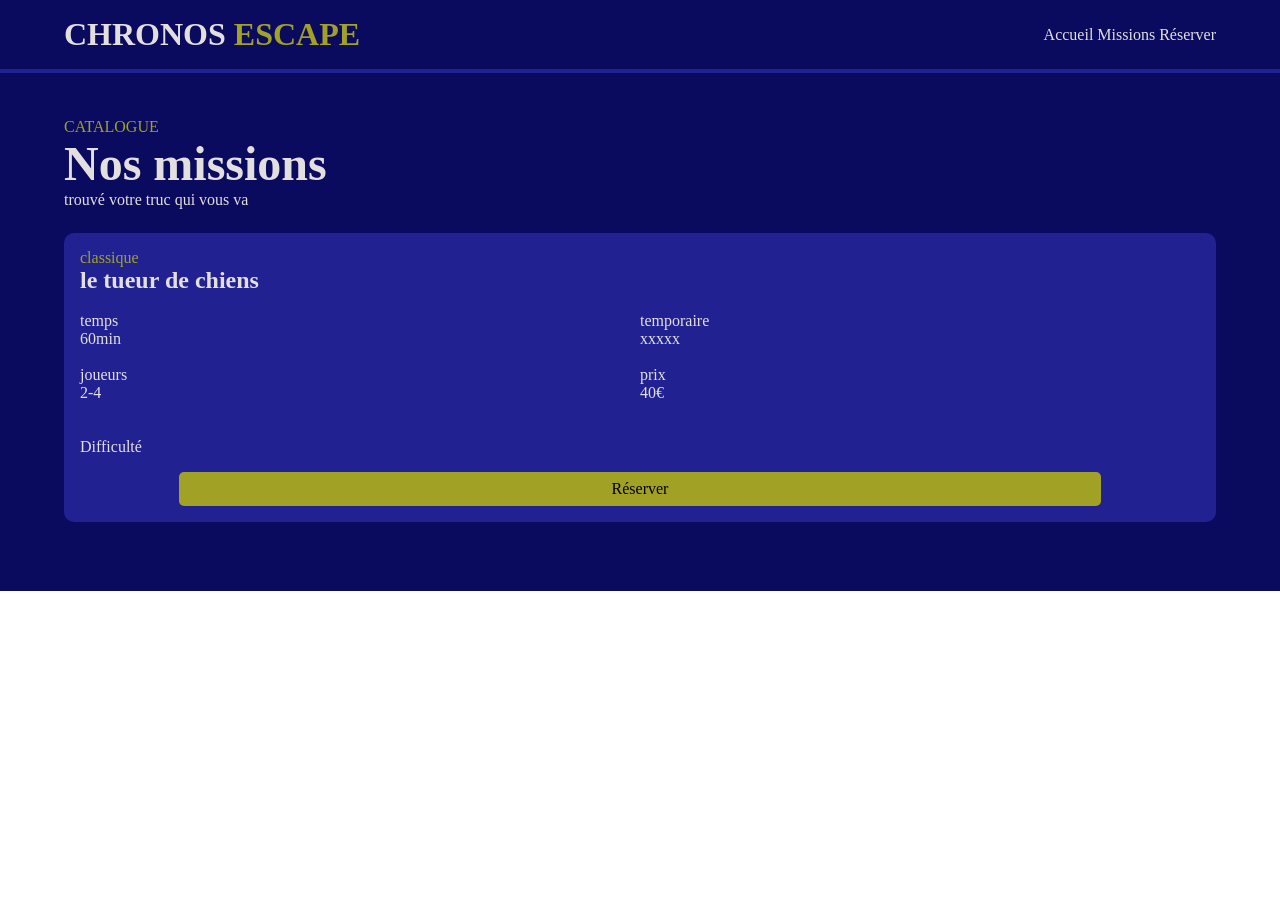
==== mission.html @ 20b90e46 "début page mission et style" ====
<!DOCTYPE html>
<html lang="fr">
<head>
    <meta charset="UTF-8">
    <meta name="viewport" content="width=device-width, initial-scale=1.0">
    <title>Chronos Escape/missions</title>
    <link rel="stylesheet" href="assets/css/style.css">
</head>
<body>
    <header>
        <h1>CHRONOS <span class="yellow">ESCAPE</span></h1>
        <nav>
            <span>Accueil</span>
            <span>Missions</span>
            <span>Réserver</span>
        </nav>
    </header>
    <main>
        <p class="yellow">CATALOGUE</p>
        <h2>Nos missions</h2>
        <p>trouvé votre truc qui vous va</p>
        <section class="cardhold">
            <div class="card">
                <img src="#" alt="image salle" hidden>
                <p class="yellow">classique</p>
                <h3>le tueur de chiens</h3>
                <br>
                <div>
                    <span>temps</span>
                    <span>temporaire</span>
                    <span>60min</span>
                    <span>xxxxx</span>
                    <span>joueurs</span>
                    <span>prix</span>
                    <span>2-4</span>
                    <span>40€</span>
                </div>
                <br>
                <p class="diff">Difficulté</p>
                <p class="but">Réserver</p>           
            </div>
        </section>
    </main>
</body>
</html>
---- assets/css/style.css ----
:root{
    /*couleurs*/
    --color-main:rgb(10, 10, 95);
    --color-sec:rgb(161, 161, 38);
    --color-ter:rgb(33, 33, 146);
    --color-txt1:rgb(228, 223, 223);
    --color-dark:black;
    /*espaces*/
    --spacing-xs: 0.5rem;
    --spacing-sm: 1rem;
    --spacing-md: 1.5rem;
    --spacing-lg: 2rem;
    --spacing-xl: 3rem;
}

/*efface les obstacles*/
*{
    margin: 0;
    padding: 0;
    text-decoration: none;
    position: relative;
    color:var(--color-txt1);
}

/*txt options*/
h1{
    font-size: 2em;
}
h2{
    font-size: 3em;
}
h3{
    font-size: 1.5em;
}
span,p{
    font-size: 1em;
}
.bold{
    font-weight: bold;
}
.yellow{
    color:var(--color-sec);
}

/*header*/
header{
    height: auto;
    background-color: var(--color-main);
    padding: var(--spacing-sm) 5vw;
    display: flex;
    align-items: center;
    justify-content: space-between;
    border-bottom: 4px solid;
    border-color: var(--color-ter);
}

/*main*/
main{
    background-color: var(--color-main);
    padding: 5vh 5vw;
}

/*la ou ya les cartes*/
.cardhold{
    flex-direction: column;
    gap: var(--spacing-md);
    padding: var(--spacing-md) 0;

}

/*cartes*/
.card{
    background-color: var(--color-ter);
    border-radius: 10px;
    width: xx;
    padding: var(--spacing-sm) 0;
}
.card > *:not(img){
    padding: 0 var(--spacing-sm);
}
.card div{
    display: grid;
    grid-template-rows: 1fr 2fr 1fr 2fr;
    grid-template-columns: 1fr 1fr;

}
.card .but{
    width: 80%;
    margin: var(--spacing-sm) 10% 0 10%;
    padding: var(--spacing-xs) 0;
    background-color: var(--color-sec);
    border-radius: 5px;
    text-align: center;
    color: var(--color-dark);
}

.card .diff::after{
    content: '';
    background-color: blueviolet;
    width: 80px;
    top: 10px;
}
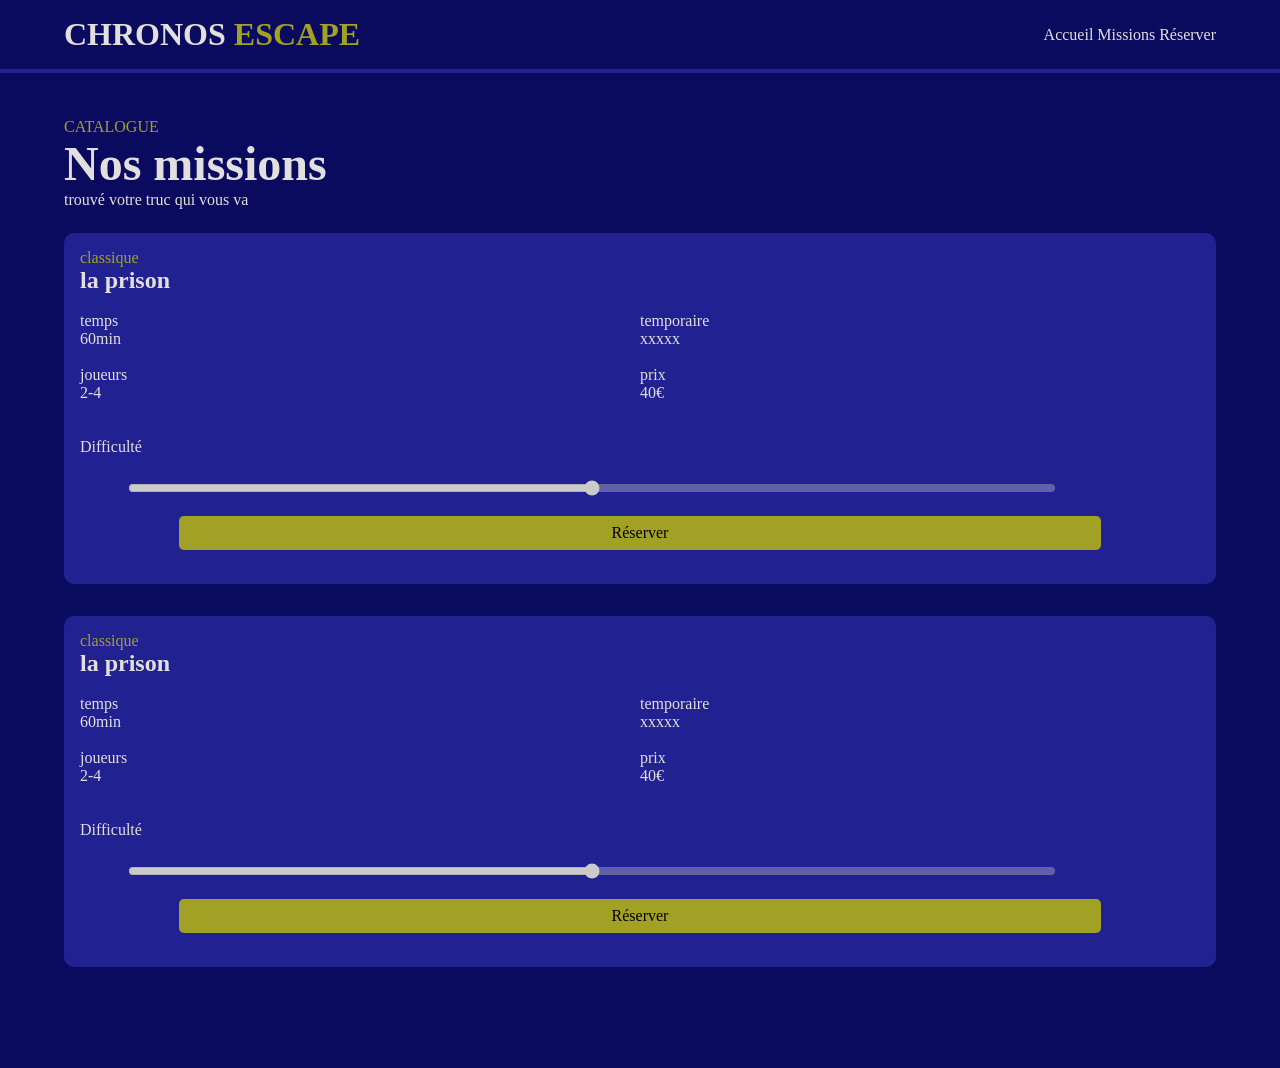
==== commit 47574c30: "barre de dificulté" ====
--- a/mission.html
+++ b/mission.html
@@ -5,6 +5,7 @@
     <meta name="viewport" content="width=device-width, initial-scale=1.0">
     <title>Chronos Escape/missions</title>
     <link rel="stylesheet" href="assets/css/style.css">
+    <script src="assets/js/script.js" defer></script>
 </head>
 <body>
     <header>
@@ -23,7 +24,7 @@
             <div class="card">
                 <img src="#" alt="image salle" hidden>
                 <p class="yellow">classique</p>
-                <h3>le tueur de chiens</h3>
+                <h3>la prison</h3>
                 <br>
                 <div>
                     <span>temps</span>
@@ -37,7 +38,28 @@
                 </div>
                 <br>
                 <p class="diff">Difficulté</p>
-                <p class="but">Réserver</p>           
+                <input type="range" class="range 100" disabled>
+                <a href=""><p class="but">Réserver</p></a>          
+            </div>
+            <div class="card">
+                <img src="#" alt="image salle" hidden>
+                <p class="yellow">classique</p>
+                <h3>la prison</h3>
+                <br>
+                <div>
+                    <span>temps</span>
+                    <span>temporaire</span>
+                    <span>60min</span>
+                    <span>xxxxx</span>
+                    <span>joueurs</span>
+                    <span>prix</span>
+                    <span>2-4</span>
+                    <span>40€</span>
+                </div>
+                <br>
+                <p class="diff">Difficulté</p>
+                <input type="range" class="range 20" disabled>
+                <a href=""><p class="but">Réserver</p></a>          
             </div>
         </section>
     </main>
--- a/assets/css/style.css
+++ b/assets/css/style.css
@@ -74,6 +74,7 @@
     border-radius: 10px;
     width: xx;
     padding: var(--spacing-sm) 0;
+    margin-bottom: var(--spacing-lg);
 }
 .card > *:not(img){
     padding: 0 var(--spacing-sm);
@@ -94,9 +95,35 @@
     color: var(--color-dark);
 }
 
+.card .diff{
+    margin-bottom: var(--spacing-md);
+}
+
+/* c'etait une bonne idée mais sa marche pas rip
+
+.card .diff::before{
+    background-color:var(--color-main);
+    content: "";
+    border-radius: 8px;
+    width: 80%;
+    height: var(--spacing-sm);
+    left: 10%;
+    position: absolute;
+    top: var(--spacing-lg);
+}
 .card .diff::after{
-    content: '';
-    background-color: blueviolet;
-    width: 80px;
-    top: 10px;
-}+    background-color:var(--color-sec);
+    content: "";
+    border-radius: 8px;
+    width: 60%;
+    height: var(--spacing-sm);
+    left: 10%;
+    z-index: 4;
+    position: absolute;
+    top: var(--spacing-lg);
+} */
+
+.card .range{
+    left: 5vw;
+    width: 70vw;
+}
